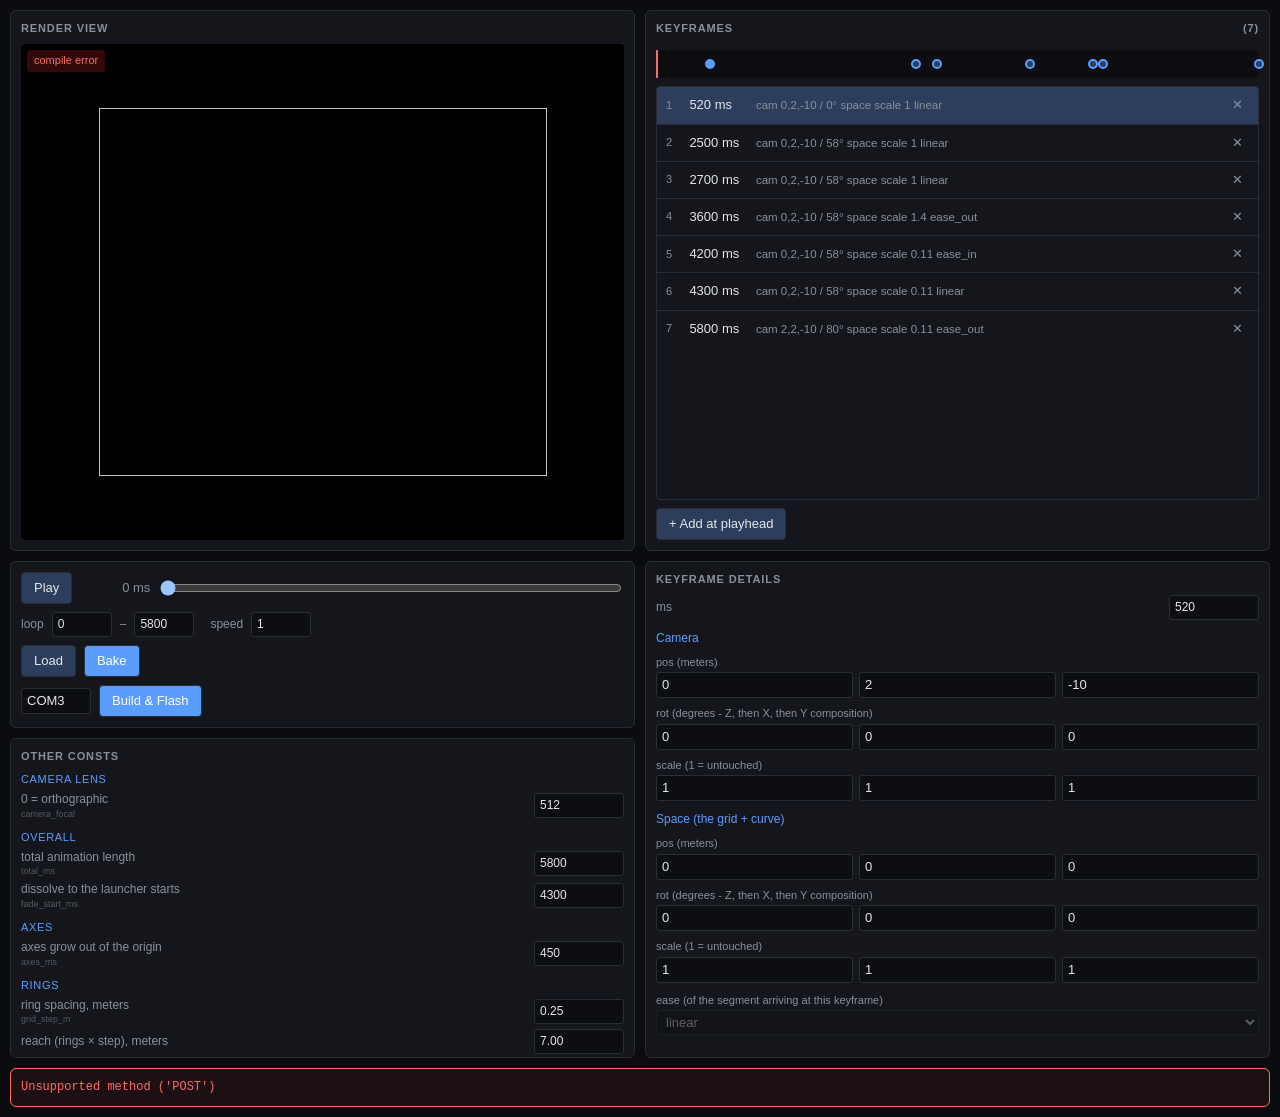
==== launcher/tools/boot_anim_editor.html @ 78c70fb0 "Fix the wave envelope: wave_in_ms is when it starts to lerp in, not a duration from frame 0 boot_ani" ====
<!DOCTYPE html>
<!--
  Boot animation editor - a live editor for the startup animation's timing
  and camera keyframes, rendered with the REAL firmware code.

  RUN IT

      python tools/boot_anim_editor_server.py

  then open http://127.0.0.1:8934/ - this page is served BY that script, it
  is not meant to be opened directly as a file:// page any more (phase 1 of
  this tool was; see boot_anim_editor_server.py's own top comment for why a
  server is what makes actual C-code rendering possible without a WASM
  toolchain).

  WHAT THE RENDER VIEW SHOWS

  Not a JS reimplementation of boot_anim.h/boot_anim.c's math. Every image
  in the render view is produced by compiling and running the REAL firmware
  drawing code (main/gfx/gfx.c + main/boot/boot_anim.c, unmodified - see
  their own ESP_PLATFORM comments) against whatever timing/keyframes are
  currently in this page, on the machine running the server. See
  boot_anim_editor_server.py for exactly how.

  Each keyframe carries TWO real 3D transforms - a camera, and the "space"
  the grid+curve live in - position/rotation/scale on every axis, in plain
  units (meters, degrees, a 1.0-is-untouched multiplier - see
  boot_anim_timeline.json's own comment on why and on the Z-then-X-then-Y
  rotation order small3dlib composes in). The origin readout under the
  render view is DERIVED, not authored: a real 3D transform has nowhere to
  type a screen position into directly any more.

  WHAT "BAKE" DOES

  Downloads a JSON file in boot_anim_timeline.json's shape. This page never
  writes into the repo itself. Replace launcher/main/boot/
  boot_anim_timeline.json with the download, then regenerate the firmware
  header:

      python tools/gen_boot_anim_timeline.py main/boot/boot_anim_timeline.json > main/boot/boot_anim_timeline.h

  "Load" reopens a previously-baked JSON (or any file in this shape) to
  keep editing it. Bake/Load never touch the SCRATCH copy the server
  renders from while you edit - that scratch copy is disposable by design.

  WHAT "BUILD & FLASH" DOES

  The one button here that is not a preview: it writes the current values
  straight to the REAL main/boot/boot_anim_timeline.json and regenerates
  the REAL boot_anim_timeline.h (what Bake + a manual copy + regenerate
  would produce, done here instead), then runs tools/build_flash_dev.sh -
  builds the development firmware image and flashes it to the serial port
  typed in next to the button (default COM3). See
  boot_anim_editor_server.py's own top comment for the /build_flash
  endpoint this calls, and build_flash_dev.sh's own header for what the
  development image is (development-only logging/instrumentation, no test
  suites - see build_flash.sh's own comment on --dev vs --diag).
-->
<html lang="en">
<head>
<meta charset="utf-8">
<title>Boot Animation Editor</title>
<style>
  :root {
    color-scheme: dark;
    --bg: #0b0c10;
    --panel: #14161c;
    --panel-border: #2a2d37;
    --text: #e4e6eb;
    --text-dim: #8b8f9c;
    --accent: #5b9dff;
    --accent-dim: #2c3e5c;
    --danger: #ff6b6b;
    --row-hover: #1c1f28;
  }
  * { box-sizing: border-box; }
  html, body {
    margin: 0; padding: 0;
    background: var(--bg);
    color: var(--text);
    font: 13px/1.4 -apple-system, "Segoe UI", sans-serif;
  }
  #app {
    display: grid;
    grid-template-columns: 1fr 1fr;
    grid-template-areas:
      "render  kf"
      "play    kfdetail"
      "consts  kfdetail"
      "err     err";
    gap: 10px;
    padding: 10px;
    max-width: 1400px;
    margin: 0 auto;
  }
  #renderPanel   { grid-area: render; }
  #kfPanel       { grid-area: kf; }
  #playbar       { grid-area: play; align-self: start; }
  #kfDetailPanel { grid-area: kfdetail; }
  #constsPanel   { grid-area: consts; }
  #renderError   { grid-area: err; }
  .panel {
    background: var(--panel);
    border: 1px solid var(--panel-border);
    border-radius: 6px;
    padding: 10px;
    min-width: 0;
  }
  .panel h2 {
    margin: 0 0 8px;
    font-size: 11px;
    letter-spacing: .08em;
    text-transform: uppercase;
    color: var(--text-dim);
    display: flex;
    justify-content: space-between;
    align-items: center;
  }
  #renderPanel { position: relative; }
  #renderFrame {
    position: relative;
    width: 100%;
    aspect-ratio: 448 / 368;
    background: #000;
    border-radius: 4px;
    overflow: hidden;
  }
  /* The rendered BMP is the panel's own native 368x448 PORTRAIT
   * framebuffer - same as the real device. Rotated here purely for
   * display, the way holding the device sideways does physically; nothing
   * about the render itself is rotated.
   *
   * -90deg (counterclockwise), not 90: phase 1's canvas render used
   * `ctx.rotate(-Math.PI / 2)` for the same panel->viewer mapping (derived
   * from boot_anim.c's title_glyph_origin(): panel_x = W - view_y,
   * panel_y = view_x), confirmed correct there by eye. +90 here was a
   * 180-degree mismatch - looks like both axes flipped, which is exactly
   * what a rotation off by 180 does to a rectangle. */
  /* Box sized to the SOURCE bitmap's own portrait dimensions (368x448 -
   * the real panel's raw framebuffer), not the landscape footprint it
   * ends up with after rotating - sizing the box to the rotated
   * footprint instead would stretch the image to fit it before the
   * rotation ever applied. */
  #renderImg {
    position: absolute;
    width: 368px; height: 448px;
    top: 50%; left: 50%;
    transform: translate(-50%, -50%) rotate(-90deg);
    transform-origin: center;
    image-rendering: pixelated;
  }
  #renderStatus {
    position: absolute;
    top: 6px; left: 6px;
    font-size: 11px;
    padding: 3px 7px;
    border-radius: 3px;
    background: rgba(0,0,0,.6);
    color: var(--text-dim);
  }
  #renderStatus.busy { color: var(--accent); }
  #renderStatus.error { color: var(--danger); background: rgba(60,10,10,.85); }
  #originReadout {
    position: absolute;
    bottom: 6px; left: 6px;
    font-size: 11px;
    padding: 3px 7px;
    border-radius: 3px;
    background: rgba(0,0,0,.6);
    color: var(--text-dim);
    font-variant-numeric: tabular-nums;
  }
  #renderError {
    display: none;
    white-space: pre-wrap;
    font: 12px/1.4 ui-monospace, monospace;
    color: var(--danger);
    background: #1c1013;
    border: 1px solid var(--danger);
    border-radius: 6px;
    padding: 10px;
    max-height: 200px;
    overflow-y: auto;
  }
  #playbar {
    display: flex;
    flex-direction: column;
    gap: 8px;
  }
  .playbar-row {
    display: flex;
    align-items: center;
    gap: 8px;
  }
  .playbar-row input[type=range] { flex: 1; }
  #flashPort { width: 70px; flex: none; }
  #rangeFrom, #rangeTo, #playSpeed { width: 60px; flex: none; }
  #flashStatus { font-size: 12px; color: var(--text-dim); }
  button {
    background: var(--accent-dim);
    color: var(--text);
    border: 1px solid var(--panel-border);
    border-radius: 4px;
    padding: 6px 12px;
    font: inherit;
    cursor: pointer;
  }
  button:hover { border-color: var(--accent); }
  button.primary { background: var(--accent); color: #fff; }
  button.danger { background: #3a2020; border-color: var(--danger); }
  button:disabled { opacity: .4; cursor: default; }
  input[type=number], input[type=text], select {
    background: #0d0e12;
    color: var(--text);
    border: 1px solid var(--panel-border);
    border-radius: 3px;
    padding: 3px 5px;
    font: inherit;
    width: 100%;
  }
  input:disabled, select:disabled { opacity: .35; }
  label.field {
    display: grid;
    grid-template-columns: 1fr 90px;
    gap: 6px;
    align-items: center;
    margin: 3px 0;
    font-size: 12px;
    color: var(--text-dim);
  }
  #constsPanel { max-height: 320px; overflow-y: auto; }
  #constsPanel .group-title {
    color: var(--accent);
    font-size: 11px;
    margin: 10px 0 2px;
    text-transform: uppercase;
    letter-spacing: .06em;
  }
  #constsPanel .group-title:first-child { margin-top: 0; }
  .field-key { display: block; font-size: 9px; opacity: .55; }

  /* The panel is a flex column so the list (flex: 1 below) claims whatever
   * height the grid's row-stretch gives this panel - which, next to the
   * render view's fixed 448:368 aspect ratio, is real, usable room - down
   * to just what the track and the Add button actually need, rather than
   * a small fixed-height scrollbox leaving the rest of the panel empty. */
  #kfPanel {
    display: flex;
    flex-direction: column;
  }

  /* The slim strip: a visual/drag reference for WHERE keyframes sit on the
   * timeline, not the primary way to select or inspect one - see the list
   * just below it for that. flex-shrink: 0 - fixed height regardless of
   * how much room the list ends up with. */
  #kfTrack {
    position: relative;
    flex-shrink: 0;
    height: 28px;
    background: #0d0e12;
    border-radius: 4px;
    margin: 6px 0 8px;
    cursor: pointer;
  }
  #kfTrack .kf-dot {
    position: absolute;
    top: 50%;
    width: 10px; height: 10px;
    margin-left: -5px; margin-top: -5px;
    border-radius: 50%;
    background: var(--accent-dim);
    border: 2px solid var(--accent);
    cursor: grab;
  }
  #kfTrack .kf-dot.selected { background: var(--accent); }
  #kfTrack .playhead {
    position: absolute;
    top: 0; bottom: 0;
    width: 2px;
    background: var(--danger);
    pointer-events: none;
  }

  /* The list: the actual, clickable interface for keyframes. flex: 1 -
   * fills whatever the panel has left after the track above and the Add
   * button below; min-height: 0 is what lets a flex child actually shrink
   * enough for its own overflow-y to take over instead of pushing the
   * panel taller than the row it is in. */
  #kfList {
    flex: 1;
    min-height: 0;
    overflow-y: auto;
    border: 1px solid var(--panel-border);
    border-radius: 4px;
  }
  .kf-row {
    display: flex;
    align-items: center;
    gap: 8px;
    padding: 7px 9px;
    border-bottom: 1px solid var(--panel-border);
    cursor: pointer;
  }
  .kf-row:last-child { border-bottom: none; }
  .kf-row:hover { background: var(--row-hover); }
  .kf-row.selected { background: var(--accent-dim); }
  .kf-row .kf-index {
    color: var(--text-dim);
    font-size: 11px;
    width: 1.4em;
  }
  .kf-row .kf-ms { font-variant-numeric: tabular-nums; width: 4.5em; }
  .kf-row .kf-summary {
    flex: 1;
    color: var(--text-dim);
    font-size: 11.5px;
    overflow: hidden;
    text-overflow: ellipsis;
    white-space: nowrap;
  }
  .kf-row .kf-del {
    background: none;
    border: none;
    color: var(--text-dim);
    padding: 2px 6px;
  }
  .kf-row .kf-del:hover { color: var(--danger); border-color: transparent; }

  #kfButtons { display: flex; flex-shrink: 0; gap: 6px; margin-top: 8px; }
  .row3 { display: grid; grid-template-columns: 1fr 1fr 1fr; gap: 6px; }
  .subhead { font-size: 11px; color: var(--text-dim); margin: 8px 0 2px; }
</style>
</head>
<body>
<div id="app">

  <div class="panel" id="renderPanel">
    <h2>Render view</h2>
    <div id="renderFrame">
      <img id="renderImg" alt="">
      <div id="renderStatus"></div>
      <div id="originReadout" title="Where the space's own local origin (t=0, zeta=0) lands on screen - derived, not authored"></div>
    </div>
  </div>

  <div class="panel" id="kfPanel">
    <h2>Keyframes <span id="kfCount"></span></h2>
    <div id="kfTrack"></div>
    <div id="kfList"></div>
    <div id="kfButtons">
      <button id="btnAddKf">+ Add at playhead</button>
    </div>
  </div>

  <div class="panel" id="playbar">
    <div class="playbar-row">
      <button id="btnPlay">Play</button>
      <span id="msReadout" style="width:70px;text-align:right;color:var(--text-dim)">0 ms</span>
      <input type="range" id="scrub" min="0" max="5800" value="0" step="1">
    </div>
    <div class="playbar-row" style="font-size:12px;color:var(--text-dim);">
      <span>loop</span>
      <input type="number" id="rangeFrom" value="0" min="0" title="Play loops from this ms">
      <span>&ndash;</span>
      <input type="number" id="rangeTo" value="5800" min="0" title="Play loops back to “from” once it reaches this ms">
      <span style="margin-left:8px;">speed</span>
      <input type="number" id="playSpeed" value="1" min="0.01" step="0.05"
             title="Playback speed multiplier - below 1 slows Play down, scrubbing is unaffected">
    </div>
    <div class="playbar-row">
      <button id="btnLoad">Load</button>
      <input type="file" id="fileInput" accept=".json" style="display:none">
      <button id="btnBake" class="primary">Bake</button>
    </div>
    <div class="playbar-row">
      <input type="text" id="flashPort" value="COM3" title="Serial port the device is on">
      <button id="btnBuildFlash" class="primary">Build &amp; Flash</button>
      <span id="flashStatus"></span>
    </div>
  </div>

  <div class="panel" id="kfDetailPanel">
    <h2>Keyframe details</h2>
    <div id="kfDetail"></div>
  </div>

  <div class="panel" id="constsPanel">
    <h2>Other consts</h2>
    <div id="constsList"></div>
  </div>

  <div id="renderError"></div>

</div>

<script>
'use strict';

/* ===========================================================================
 * State
 * ======================================================================= */

/* pos in meters, rot in degrees (small3dlib's own Z-then-X-then-Y
 * composition order - see boot_anim_timeline.json's own comment), scale a
 * plain multiplier (1 = untouched) - the exact shape
 * gen_boot_anim_timeline.py's own top comment documents, kept in sync with
 * main/boot/boot_anim_timeline.json by hand since this page has no way to
 * read that file directly (see this file's own top comment on Bake/Load). */
const DEFAULT_STATE = {
  timing: {
    total_ms: 5800, axes_ms: 450, grid_start_ms: 150, grid_ring_ms: 12,
    grid_rings: 28, grid_spokes: 8, grid_spoke_dash: 0,
    grid_spoke_start_ms: 0, grid_spoke_draw_ms: 0,
    grid_fade_ms: 300,
    wave_in_ms: 1000, wave_out_ms: 4300,
    pen_start_ms: 520, pen_ms: 1980, pen_finish_ms: 4300,
    title_start_ms: 2700,
    title_stagger_ms: 140, title_flight_ms: 900, title_entry_px: 320,
    title_turns_phase: 229376, title_amplitude_px: 22,
    title_wave_amplitude_px: 11, title_wave_period_ms: 1600,
    title_wave_stagger_ms: 90, fade_start_ms: 4300, grid_hue_ms: 2600,
    grid_hue_spread: 70, grid_whiten_max: 120, grid_ceiling_max: 170,
    grid_max: 70,
  },
  camera_focal: 512,
  grid_step_m: 0.25,
  wave_height_m: 0,
  wave_wavelength_m: 0.75,
  wave_period_ms: 3000,
  keyframes: [
    { ms: 520,
      camera: { pos: [0, 2, -10], rot: [0, 0, 0], scale: [1, 1, 1] },
      space:  { pos: [0, 0, 0],  rot: [0, 0, 0], scale: [1, 1, 1] },
      ease: 'linear' },
    { ms: 2500,
      camera: { pos: [0, 2, -10], rot: [58, 0, 0], scale: [1, 1, 1] },
      space:  { pos: [0, 0, 0],  rot: [0, 0, 0], scale: [1, 1, 1] },
      ease: 'linear' },
    { ms: 2700,
      camera: { pos: [0, 2, -10], rot: [58, 0, 0], scale: [1, 1, 1] },
      space:  { pos: [0, 0, 0],  rot: [0, 0, 0], scale: [1, 1, 1] },
      ease: 'linear' },
    { ms: 3600,
      camera: { pos: [0, 2, -10], rot: [58, 0, 0], scale: [1, 1, 1] },
      space:  { pos: [0, 0, 0],  rot: [0, 0, 0], scale: [1.4, 1.4, 1.4] },
      ease: 'ease_out' },
    { ms: 4200,
      camera: { pos: [0, 2, -10], rot: [58, 0, 0], scale: [1, 1, 1] },
      space:  { pos: [0, 0, 0],  rot: [0, 0, 0], scale: [0.11, 0.11, 0.11] },
      ease: 'ease_in' },
    { ms: 4300,
      camera: { pos: [0, 2, -10], rot: [58, 0, 0], scale: [1, 1, 1] },
      space:  { pos: [0, 0, 0],  rot: [0, 0, 0], scale: [0.11, 0.11, 0.11] },
      ease: 'linear' },
    { ms: 5800,
      camera: { pos: [2, 2, -10], rot: [80, 0, 0], scale: [1, 1, 1] },
      space:  { pos: [-1, 0, 0], rot: [0, 0, 0], scale: [0.11, 0.11, 0.11] },
      ease: 'ease_out' },
  ],
};

/* Grouped by WHAT each field actually belongs to, not by whether it
 * happens to live in `timing` vs top-level - grid_step_m/wave_height_m are
 * top-level (see gen_boot_anim_timeline.py's own comment on why: no
 * keyframe to attach them to), but split them into their own groups
 * instead of putting every non-`timing` field first, and a reader has to
 * track two unrelated groupings at once to find, say, "everything about
 * the wave" - it is one group here, `timing` membership be damned.
 * renderConsts() below reads this top-to-bottom, weaving in the fields
 * that are not plain `timing` numbers (grid_step_m/reach, wave_height_m/
 * wavelength/period) at the point in EACH list they actually belong,
 * rather than exiling them to their own section ahead of everything else
 * the way the old "Camera lens" / "Grid" / "Wave" mini-blocks used to.
 *
 * "Rings" and "Spokes" are two groups, not one "Grid" - both draw onto the
 * same floor, but nothing about how many spokes there are or when they
 * draw outward has any bearing on a ring's own fade-in/colour, and lumping
 * the two together read as one long, undifferentiated list of grid_*
 * fields with nothing telling them apart at a glance. */
const FIELD_GROUPS = [
  { title: 'Overall', keys: ['total_ms', 'fade_start_ms'] },
  { title: 'Axes', keys: ['axes_ms'] },
  { title: 'Rings', keys: ['grid_rings', 'grid_start_ms', 'grid_ring_ms',
      'grid_fade_ms', 'grid_hue_ms', 'grid_hue_spread', 'grid_whiten_max',
      'grid_ceiling_max', 'grid_max'] },
  { title: 'Spokes', keys: ['grid_spokes', 'grid_spoke_dash',
      'grid_spoke_start_ms', 'grid_spoke_draw_ms'] },
  { title: 'Wave', keys: ['wave_in_ms', 'wave_out_ms'] },
  { title: 'Curve', keys: ['pen_start_ms', 'pen_ms', 'pen_finish_ms'] },
  { title: 'Title', keys: ['title_start_ms', 'title_stagger_ms', 'title_flight_ms',
      'title_entry_px', 'title_turns_phase', 'title_amplitude_px',
      'title_wave_amplitude_px', 'title_wave_period_ms', 'title_wave_stagger_ms'] },
];

/* A short, human description for every plain `timing[key]` field -
 * addTimingField() below shows this as the field's own label, with the
 * raw JSON key underneath in a dimmer, smaller line (not just a hover
 * tooltip - a key like grid_spoke_draw_ms is exactly what a hand-editor of
 * the JSON file needs to see, not something to hide behind a mouseover).
 * A key missing here falls back to showing its own raw name as the label,
 * so a newly-added field never renders as blank. */
const FIELD_LABELS = {
  total_ms: 'total animation length',
  fade_start_ms: 'dissolve to the launcher starts',
  axes_ms: 'axes grow out of the origin',
  grid_rings: 'how many rings',
  grid_start_ms: 'rings start fading in',
  grid_ring_ms: 'delay before the next ring starts, after the one before it',
  grid_fade_ms: 'how long one ring takes to fade in',
  grid_hue_ms: 'time for the hue to complete one full colour cycle',
  grid_hue_spread: 'hue shift per ring, outward',
  grid_whiten_max: 'peak brightness of the slow colour-whitening drift',
  grid_ceiling_max: 'peak opacity once fully brightened',
  grid_max: 'starting opacity ceiling',
  grid_spokes: 'how many spokes (0 hides them)',
  grid_spoke_dash: 'dashed instead of solid (0 solid, 1 dashed)',
  grid_spoke_start_ms: 'spokes start drawing outward from the origin',
  grid_spoke_draw_ms: 'time to reach full length (0 = instant)',
  wave_in_ms: 'muted before this, then lerps up to full strength',
  wave_out_ms: 'full strength until this, then lerps back to muted',
  pen_start_ms: 'curve starts drawing',
  pen_ms: 'how long the curve’s first phase takes',
  pen_finish_ms: 'when the curve reaches its true end',
  title_start_ms: 'title starts arriving',
  title_stagger_ms: 'delay before the next letter starts, after the one before it',
  title_flight_ms: 'how long one letter’s flight takes',
  title_entry_px: 'how far off-panel a letter starts',
  title_turns_phase: 'wobble oscillations packed into the flight',
  title_amplitude_px: 'peak wobble swing at the start',
  title_wave_amplitude_px: 'idle wave amplitude once a letter has landed',
  title_wave_period_ms: 'idle wave cycle time',
  title_wave_stagger_ms: 'idle wave phase offset, per letter',
};

let state = JSON.parse(JSON.stringify(DEFAULT_STATE));
let playhead = 0;
let playing = false;
let selectedKf = 0;
let lastFrameTime = 0;

function clamp(v, lo, hi) { return v < lo ? lo : v > hi ? hi : v; }

function sortKeyframes() {
  const selected = state.keyframes[selectedKf];
  state.keyframes.sort((a, b) => a.ms - b.ms);
  selectedKf = state.keyframes.indexOf(selected);
}

/* ===========================================================================
 * Rendering - fetches an actual frame from boot_anim_editor_server.py.
 * Debounced: edits to timing/keyframes (which force a server-side
 * recompile) wait a moment for more edits to land first; scrubbing/
 * playback calls this directly every frame instead, since ms alone never
 * triggers a recompile server-side.
 * ======================================================================= */

const statusEl = document.getElementById('renderStatus');
const originEl = document.getElementById('originReadout');
const errorEl = document.getElementById('renderError');
const imgEl = document.getElementById('renderImg');
const scrub = document.getElementById('scrub');
const msReadout = document.getElementById('msReadout');

let renderDebounceTimer = null;
let renderSeq = 0;
let lastObjectUrl = null;
let renderPending = false;
let renderDirty = false;

/* Below this, a render is indistinguishable from instant - a cache-hit
 * frame during ordinary scrubbing/playback normally comes back in tens of
 * ms (see requestRender()'s own comment on why there is now at most one
 * of these in flight at a time). Showing "rendering..." for every one of
 * those anyway would flicker the label on and off every frame despite
 * nothing actually being slow; only a render that is ACTUALLY taking a
 * while - a real recompile, a cold Defender scan - earns the label. */
const STATUS_DELAY_MS = 150;

async function renderNow() {
  const seq = ++renderSeq;
  const busyTimer = setTimeout(() => {
    statusEl.textContent = 'rendering...';
    statusEl.className = 'busy';
  }, STATUS_DELAY_MS);

  let res;
  try {
    res = await fetch('/render', {
      method: 'POST',
      headers: { 'Content-Type': 'application/json' },
      body: JSON.stringify({
        timing: state.timing, camera_focal: state.camera_focal,
        grid_step_m: state.grid_step_m,
        wave_height_m: state.wave_height_m,
        wave_wavelength_m: state.wave_wavelength_m,
        wave_period_ms: state.wave_period_ms,
        keyframes: state.keyframes, ms: playhead,
      }),
    });
  } catch (err) {
    clearTimeout(busyTimer);
    if (seq !== renderSeq) return;
    statusEl.textContent = 'server unreachable';
    statusEl.className = 'error';
    showError('Could not reach boot_anim_editor_server.py - is it still running?\n' + err);
    return;
  }
  clearTimeout(busyTimer);
  if (seq !== renderSeq) return;

  if (!res.ok) {
    const body = await res.json().catch(() => ({ error: res.statusText }));
    statusEl.textContent = res.status >= 500 ? 'compile error' : 'invalid timeline';
    statusEl.className = 'error';
    showError(body.error || ('HTTP ' + res.status));
    return;
  }

  hideError();
  const blob = await res.blob();
  const url = URL.createObjectURL(blob);
  const prev = lastObjectUrl;
  imgEl.src = url;
  lastObjectUrl = url;
  if (prev) URL.revokeObjectURL(prev);
  statusEl.textContent = '';
  statusEl.className = '';

  /* The space's local origin, projected server-side through this exact
   * frame's transform and handed back as a header - see
   * boot_anim_render_host.c's own comment on why this is read-only now
   * rather than an authored field. */
  const origin = res.headers.get('X-Origin');
  originEl.textContent = origin ? `origin: ${origin}px` : '';
}

function showError(msg) {
  errorEl.textContent = msg;
  errorEl.style.display = 'block';
}
function hideError() {
  errorEl.style.display = 'none';
}

/* The server handles one render at a time (its own top comment: "every
 * render already serializes through one compiler/one binary anyway"), but
 * nothing used to stop the CLIENT from firing a new one anyway - Play's
 * tick() below asks for a new frame every ~33ms of wall-clock time
 * regardless of whether the last request has come back yet. Once a single
 * render takes longer than that (a subprocess spawn even without Defender
 * scanning it, or with - see the server's own startup message), requests
 * pile up faster than the server can answer them, and renderSeq's own
 * staleness check (in renderNow()) means almost every one of them arrives
 * only to be thrown away because a NEWER request had already started - so
 * the render view sits on its last successful frame for a while, then
 * jumps straight to whichever much-later ms happened to still be current
 * when a response finally landed while nothing newer had started yet.
 * That is the "stays black, then jumps to a single frame" a slow render
 * pipeline actually looks like from here.
 *
 * requestRender() is the fix: never more than one request in flight.
 * Anything that wants a render while one is already pending sets
 * `renderDirty` instead of firing a second one, and the in-flight
 * request's own completion (success OR failure - see the `finally`)
 * kicks off exactly one more, for whatever the latest wanted state is by
 * then. Frame-perfect scrubbing/playback are not the goal here - keeping
 * the pipe from ever backing up is: every response that does arrive stays
 * current, so every one of them actually reaches the screen. */
function requestRender() {
  if (renderPending) {
    renderDirty = true;
    return;
  }
  renderPending = true;
  renderNow().finally(() => {
    renderPending = false;
    if (renderDirty) {
      renderDirty = false;
      requestRender();
    }
  });
}

/* For scrub/play: immediate, no debounce - the server itself skips the
 * recompile when only `ms` changed. */
function renderFrame() {
  scrub.max = state.timing.total_ms;
  scrub.value = playhead;
  msReadout.textContent = `${Math.round(playhead)} ms`;
  renderKfTrack();
  requestRender();
}

/* For edits to timing/keyframes: debounced, since these force a server
 * recompile and typing/dragging fires many events in a row. */
function renderDebounced() {
  scrub.max = state.timing.total_ms;
  renderKfTrack();
  if (renderDebounceTimer) clearTimeout(renderDebounceTimer);
  renderDebounceTimer = setTimeout(requestRender, 250);
}

/* ===========================================================================
 * Other consts panel
 * ======================================================================= */

function addGroupTitle(list, title) {
  const h = document.createElement('div');
  h.className = 'group-title';
  h.textContent = title;
  list.appendChild(h);
}

/* Every plain `timing[key]` field, wherever it ends up grouped - see
 * FIELD_GROUPS' own comment on why that grouping no longer matches
 * "is this a timing field" one-to-one. The label is FIELD_LABELS' own
 * human description, with the raw JSON key underneath in a dimmer,
 * smaller line - both, not one instead of the other, so the field is
 * readable in the UI AND still identifiable against the JSON file. */
function addTimingField(list, key) {
  const label = document.createElement('label');
  label.className = 'field';
  const span = document.createElement('span');
  span.textContent = FIELD_LABELS[key] || key;
  const keyLine = document.createElement('span');
  keyLine.className = 'field-key';
  keyLine.textContent = key;
  span.appendChild(keyLine);
  const input = document.createElement('input');
  input.type = 'number';
  input.id = 'timingField_' + key;
  input.value = state.timing[key];
  input.addEventListener('input', () => {
    state.timing[key] = Number(input.value) || 0;
    if (key === 'grid_rings') updateGridExtent();
    renderDebounced();
  });
  label.appendChild(span);
  label.appendChild(input);
  list.appendChild(label);
}

/* A field bound to a top-level (not per-keyframe, not plain `timing`)
 * state key - camera_focal, grid_step_m, the wave's own three - all built
 * the same shape addTimingField() gives a `timing` field: a human label, the
 * raw JSON key underneath it in a dimmer line (omitted for `key` of '' -
 * "reach" below has no JSON field of its own to show), a number input.
 * `onInput` gets the parsed number and does whatever else that particular
 * field needs (updateGridExtent(), etc.) beyond just storing it. */
function addStateField(list, label, key, value, onInput, opts) {
  opts = opts || {};
  const l = document.createElement('label');
  l.className = 'field';
  const span = document.createElement('span');
  span.textContent = label;
  if (key) {
    const keyLine = document.createElement('span');
    keyLine.className = 'field-key';
    keyLine.textContent = key;
    span.appendChild(keyLine);
  }
  const input = document.createElement('input');
  input.type = 'number';
  input.step = 'any';
  if (opts.min !== undefined) input.min = String(opts.min);
  if (opts.id) input.id = opts.id;
  input.value = value;
  input.addEventListener('input', () => onInput(Number(input.value) || 0));
  l.appendChild(span);
  l.appendChild(input);
  list.appendChild(l);
  return input;
}

function renderConsts() {
  const list = document.getElementById('constsList');
  list.innerHTML = '';

  /* Not per-keyframe, unlike everything else the camera/space transforms
   * carry - see boot_anim_timeline.json's own comment: a lens property, not
   * a position or angle. small3dlib's own S3L_F (512) is its "normal" FOV;
   * 0 is orthographic (see boot_anim.h's "The projection" section) - not a
   * second code path, just this one field. The one group with nothing else
   * to gather next to it, so no FIELD_GROUPS entry for it. */
  addGroupTitle(list, 'Camera lens');
  addStateField(list, '0 = orthographic', 'camera_focal', state.camera_focal,
    v => { state.camera_focal = v; renderDebounced(); });

  for (const group of FIELD_GROUPS) {
    addGroupTitle(list, group.title);

    if (group.title === 'Rings') {
      /* Not per-keyframe - the spacing between floor rings, in meters
       * like a transform's own pos (see gen_boot_anim_timeline.py's top
       * comment). Ahead of grid_rings itself (below, same group) rather
       * than off in a "Camera lens"-style group of its own - everything
       * about the rings belongs together. */
      addStateField(list, 'ring spacing, meters', 'grid_step_m',
        state.grid_step_m,
        v => { state.grid_step_m = v; updateGridExtent(); renderDebounced(); });

      /* Reach isn't its own authored field - it's grid_step_m * grid_rings
       * (see draw_floor()'s own `far` in boot_anim.c) - editing it solves
       * for grid_rings (right below, same group) at the CURRENT spacing,
       * rather than being a third independent number: density (spacing)
       * and reach (how far out the floor goes) are kept as separate knobs
       * on purpose - growing the reach by adding rings also adds
       * line-draws, while growing it by widening the spacing does not -
       * so editing reach moves the one of the two that actually changes
       * what you asked for. */
      addStateField(list, 'reach (rings × step), meters', '', 0, v => {
        const step = state.grid_step_m;
        if (step > 0) {
          state.timing.grid_rings = Math.max(1, Math.round(v / step));
          const ringsInput = document.getElementById('timingField_grid_rings');
          if (ringsInput) ringsInput.value = state.timing.grid_rings;
        }
        renderDebounced();
      }, { min: 0, id: 'gridExtentInput' });
    }

    if (group.title === 'Wave') {
      /* Also not per-keyframe - there is only ever the one wave (see
       * boot_anim.h's "The wave" section: a genuine radial sine, height(r,
       * t) = amplitude * sin(2*pi*r/wavelength - 2*pi*t/period), no
       * separate start/end window of its own - it runs for as long as the
       * rings it rides on are themselves visible). height in meters like
       * grid_step_m above (0 turns the ripple off outright, not just
       * down); wavelength the crest-to-crest distance, also meters;
       * period how long one full cycle takes to pass a fixed point, the
       * same unit title_wave_period_ms already is for the title's own
       * wobble (see the Title group, below). */
      addStateField(list, 'peak height, meters (0 = off)', 'wave_height_m',
        state.wave_height_m,
        v => { state.wave_height_m = v; renderDebounced(); });
      addStateField(list, 'crest-to-crest distance, meters',
        'wave_wavelength_m', state.wave_wavelength_m,
        v => { state.wave_wavelength_m = v; renderDebounced(); });
      addStateField(list, 'time for one cycle to pass a fixed point, ms',
        'wave_period_ms', state.wave_period_ms,
        v => { state.wave_period_ms = v; renderDebounced(); });
    }

    for (const key of group.keys) {
      addTimingField(list, key);
    }
  }

  updateGridExtent();
}

function updateGridExtent() {
  const el = document.getElementById('gridExtentInput');
  if (!el || document.activeElement === el) return;   // don't fight the user's own typing
  const extent = (state.grid_step_m || 0) * (state.timing.grid_rings || 0);
  el.value = extent.toFixed(2);
}

/* ===========================================================================
 * Keyframes: the slim drag strip + the clickable list
 * ======================================================================= */

function kfSummary(kf) {
  return `cam ${kf.camera.pos.join(',')} / ${kf.camera.rot[0]}°  `
       + `space scale ${kf.space.scale[0]}  ${kf.ease}`;
}

/* Selecting a keyframe moves the playhead to it and re-renders, same as
 * dragging one already did - so the render view always shows the thing
 * you just clicked on, not wherever the playhead happened to be left. */
function selectKf(i) {
  selectedKf = i;
  playhead = state.keyframes[i].ms;
  playing = false;
  document.getElementById('btnPlay').textContent = 'Play';
  renderKfList();
  renderKfDetail();
  renderFrame();
}

function renderKfTrack() {
  const track = document.getElementById('kfTrack');
  track.innerHTML = '';
  document.getElementById('kfCount').textContent = `(${state.keyframes.length})`;
  const totalMs = state.timing.total_ms || 1;

  state.keyframes.forEach((kf, i) => {
    const dot = document.createElement('div');
    dot.className = 'kf-dot' + (i === selectedKf ? ' selected' : '');
    dot.style.left = `${(kf.ms / totalMs) * 100}%`;
    dot.title = `ms ${kf.ms}`;
    dot.addEventListener('mousedown', (e) => {
      e.stopPropagation();
      selectKf(i);
      const trackRect = track.getBoundingClientRect();
      const onMove = (ev) => {
        const frac = clamp((ev.clientX - trackRect.left) / trackRect.width, 0, 1);
        kf.ms = Math.round(frac * totalMs);
        sortKeyframes();
        renderKfTrack();
        renderKfList();
        renderKfDetail();
        playhead = kf.ms;
        renderFrame();
      };
      const onUp = () => {
        window.removeEventListener('mousemove', onMove);
        window.removeEventListener('mouseup', onUp);
      };
      window.addEventListener('mousemove', onMove);
      window.addEventListener('mouseup', onUp);
    });
    track.appendChild(dot);
  });

  const ph = document.createElement('div');
  ph.className = 'playhead';
  ph.style.left = `${(playhead / totalMs) * 100}%`;
  track.appendChild(ph);
}

document.getElementById('kfTrack').addEventListener('click', (e) => {
  const rect = e.currentTarget.getBoundingClientRect();
  const frac = clamp((e.clientX - rect.left) / rect.width, 0, 1);
  playhead = frac * state.timing.total_ms;
  playing = false;
  document.getElementById('btnPlay').textContent = 'Play';
  renderFrame();
});

function renderKfList() {
  const list = document.getElementById('kfList');
  list.innerHTML = '';
  state.keyframes.forEach((kf, i) => {
    const row = document.createElement('div');
    row.className = 'kf-row' + (i === selectedKf ? ' selected' : '');

    const idx = document.createElement('span');
    idx.className = 'kf-index';
    idx.textContent = i + 1;

    const ms = document.createElement('span');
    ms.className = 'kf-ms';
    ms.textContent = kf.ms + ' ms';

    const summary = document.createElement('span');
    summary.className = 'kf-summary';
    summary.textContent = kfSummary(kf);

    const del = document.createElement('button');
    del.className = 'kf-del';
    del.textContent = '✕';
    del.title = 'Delete this keyframe';
    del.disabled = state.keyframes.length <= 2;
    del.addEventListener('click', (e) => {
      e.stopPropagation();
      if (state.keyframes.length <= 2) return;
      state.keyframes.splice(i, 1);
      selectedKf = clamp(selectedKf, 0, state.keyframes.length - 1);
      renderKfTrack();
      renderKfList();
      renderKfDetail();
      renderDebounced();
    });

    row.addEventListener('click', () => selectKf(i));
    row.appendChild(idx);
    row.appendChild(ms);
    row.appendChild(summary);
    row.appendChild(del);
    list.appendChild(row);
  });
}

/* One "pos / rot / scale, x/y/z" block - used twice below (camera, space),
 * identical in shape since both are full small3dlib transforms - see
 * boot_anim_timeline.json's own comment on why both got the same TRS
 * rather than the camera being special-cased down to just pos/rot. */
function addTransformBlock(el, title, xf, onChange) {
  const head = document.createElement('div');
  head.className = 'subhead';
  head.style.color = 'var(--accent)';
  head.style.fontSize = '12px';
  head.style.marginTop = '10px';
  head.textContent = title;
  el.appendChild(head);

  const addRow3 = (label, arr, step) => {
    const sub = document.createElement('div');
    sub.className = 'subhead';
    sub.textContent = label;
    el.appendChild(sub);
    const row = document.createElement('div');
    row.className = 'row3';
    ['x', 'y', 'z'].forEach((axis, i) => {
      const input = document.createElement('input');
      input.type = 'number';
      input.step = step;
      input.value = arr[i];
      input.addEventListener('input', () => {
        arr[i] = Number(input.value) || 0;
        onChange();
      });
      row.appendChild(input);
    });
    el.appendChild(row);
  };

  addRow3('pos (meters)', xf.pos, 'any');
  addRow3('rot (degrees - Z, then X, then Y composition)', xf.rot, 'any');
  addRow3('scale (1 = untouched)', xf.scale, '0.01');
}

function renderKfDetail() {
  const kf = state.keyframes[selectedKf];
  const el = document.getElementById('kfDetail');
  el.innerHTML = '';
  if (!kf) return;

  const onChange = () => { renderKfList(); renderDebounced(); };

  const msRow = document.createElement('label');
  msRow.className = 'field';
  const msSpan = document.createElement('span');
  msSpan.textContent = 'ms';
  const msInput = document.createElement('input');
  msInput.type = 'number';
  msInput.value = kf.ms;
  msInput.addEventListener('input', () => {
    kf.ms = Number(msInput.value) || 0;
    sortKeyframes();
    playhead = kf.ms;
    renderKfTrack();
    renderKfList();
    renderDebounced();
    renderFrame();
  });
  msRow.appendChild(msSpan);
  msRow.appendChild(msInput);
  el.appendChild(msRow);

  addTransformBlock(el, 'Camera', kf.camera, onChange);
  addTransformBlock(el, 'Space (the grid + curve)', kf.space, onChange);

  const sub4 = document.createElement('div');
  sub4.className = 'subhead';
  sub4.style.marginTop = '10px';
  sub4.textContent = 'ease (of the segment arriving at this keyframe)';
  el.appendChild(sub4);
  const easeSelect = document.createElement('select');
  const isFirst = selectedKf === 0;
  easeSelect.disabled = isFirst;
  for (const opt of ['linear', 'ease_out', 'ease_in']) {
    const o = document.createElement('option');
    o.value = opt;
    o.textContent = opt;
    if (kf.ease === opt) o.selected = true;
    easeSelect.appendChild(o);
  }
  easeSelect.addEventListener('change', () => {
    kf.ease = easeSelect.value;
    renderKfList();
    renderDebounced();
  });
  el.appendChild(easeSelect);
}

document.getElementById('btnAddKf').addEventListener('click', () => {
  /* Seeded from the current selection rather than interpolated from the
   * server (which would need a round trip) - close enough to land near
   * the playhead's neighbourhood, and every field is right there in the
   * details panel to correct immediately after. */
  const base = state.keyframes[selectedKf] || state.keyframes[0];
  const copyXf = (xf) => ({ pos: [...xf.pos], rot: [...xf.rot], scale: [...xf.scale] });
  state.keyframes.push({
    ms: Math.round(clamp(playhead, 0, state.timing.total_ms)),
    camera: copyXf(base.camera),
    space: copyXf(base.space),
    ease: 'linear',
  });
  sortKeyframes();
  selectedKf = state.keyframes.findIndex((k) => k.ms === Math.round(playhead));
  renderKfTrack();
  renderKfList();
  renderKfDetail();
  renderDebounced();
});

/* ===========================================================================
 * Play controls
 * ======================================================================= */

scrub.addEventListener('input', () => {
  playing = false;
  document.getElementById('btnPlay').textContent = 'Play';
  playhead = Number(scrub.value);
  renderFrame();
});

const btnPlay = document.getElementById('btnPlay');
const rangeFromInput = document.getElementById('rangeFrom');
const rangeToInput = document.getElementById('rangeTo');
const playSpeedInput = document.getElementById('playSpeed');

/* Editor-only conveniences, not part of the animation itself - never sent
 * to the server, never in `state`, never in Bake's payload. Loops back to
 * `from` rather than 0 once Play reaches `to`, so you can park on one
 * transition (say, the finale's turn) and watch just that segment repeat
 * instead of the whole 5+ second animation every time. Falls back to the
 * full timeline on anything nonsensical (to <= from, blank fields) rather
 * than refusing to play. */
function getLoopRange() {
  const total = state.timing.total_ms;
  let from = clamp(Number(rangeFromInput.value) || 0, 0, total);
  let to = Number(rangeToInput.value);
  if (!(to > from)) to = total;
  to = clamp(to, from + 1, total);
  return { from, to };
}

btnPlay.addEventListener('click', () => {
  playing = !playing;
  btnPlay.textContent = playing ? 'Pause' : 'Play';
  if (playing) {
    const { from, to } = getLoopRange();
    if (playhead < from || playhead >= to) playhead = from;
    lastFrameTime = performance.now();
    requestAnimationFrame(tick);
  }
});

/* Each frame is a network round trip to a freshly spawned native process,
 * not a canvas repaint - see boot_anim_editor_server.py's own top comment.
 * 30fps assumes a Defender exclusion on the scratch dir it prints on
 * startup - without one, a fresh .exe gets scanned on every launch and
 * this will visibly lag behind 30fps rather than match it, since the
 * server is still capped at one render in flight at a time either way. */
const PLAYBACK_FPS = 30;

function tick(now) {
  if (!playing) return;
  const dt = now - lastFrameTime;
  if (dt >= 1000 / PLAYBACK_FPS) {
    lastFrameTime = now;
    /* Below 1, this is the whole "time step (slow down)" mechanism: the
     * animation's OWN clock (playhead) advances slower than the wall
     * clock driving requestAnimationFrame, rather than skipping frames or
     * throttling the request rate - so slow motion stays smooth, just
     * slow, at whatever the server can actually render. */
    const speed = Math.max(0.01, Number(playSpeedInput.value) || 1);
    playhead += dt * speed;
    const { from, to } = getLoopRange();
    if (playhead >= to) {
      playhead = from;
    }
    renderFrame();
  }
  requestAnimationFrame(tick);
}

/* ===========================================================================
 * Bake / Load
 * ======================================================================= */

document.getElementById('btnBake').addEventListener('click', () => {
  const payload = {
    timing: state.timing, camera_focal: state.camera_focal,
    grid_step_m: state.grid_step_m,
    wave_height_m: state.wave_height_m,
    wave_wavelength_m: state.wave_wavelength_m,
    wave_period_ms: state.wave_period_ms,
    keyframes: state.keyframes,
  };
  const blob = new Blob([JSON.stringify(payload, null, 4)], { type: 'application/json' });
  const url = URL.createObjectURL(blob);
  const a = document.createElement('a');
  a.href = url;
  a.download = 'boot_anim_timeline.json';
  document.body.appendChild(a);
  a.click();
  a.remove();
  URL.revokeObjectURL(url);
});

document.getElementById('btnLoad').addEventListener('click', () => {
  document.getElementById('fileInput').click();
});
document.getElementById('fileInput').addEventListener('change', (e) => {
  const file = e.target.files[0];
  if (!file) return;
  const reader = new FileReader();
  reader.onload = () => {
    try {
      const loaded = JSON.parse(reader.result);
      if (!loaded.timing || !loaded.keyframes || loaded.camera_focal === undefined ||
          loaded.grid_step_m === undefined) {
        throw new Error('missing timing/camera_focal/grid_step_m/keyframes');
      }
      /* pen_finish_ms is newer than fade_start_ms - a file baked before it
       * existed has no way to carry it. Same default the generator itself
       * falls back to (gen_boot_anim_timeline.py's own comment on why
       * fade_start_ms reproduces the old, coupled behaviour exactly) - done
       * here too so the field shows the value actually in effect rather
       * than sitting blank until the next edit touches it. */
      if (loaded.timing.pen_finish_ms === undefined) {
        loaded.timing.pen_finish_ms = loaded.timing.fade_start_ms;
      }
      /* The wave is newer still - same reasoning, same fallback the
       * generator itself uses: height 0 turns the ripple off outright, so
       * an old file keeps behaving exactly like it always did. */
      if (loaded.wave_height_m === undefined) {
        loaded.wave_height_m = 0;
      }
      /* wave_wavelength_m/wave_period_ms replace an EARLIER version's
       * wave_decay_m/wave_start_ms/wave_end_ms/wave_ease outright - a
       * genuine radial sine now, not a travelling front (see
       * gen_boot_anim_timeline.py's own comment on why a file with a
       * nonzero wave_height_m from before this existed will not look the
       * same either way). Same reasonable-starting-point defaults the
       * generator itself falls back to. */
      if (loaded.wave_wavelength_m === undefined) {
        loaded.wave_wavelength_m = 3 * (loaded.grid_step_m || 1);
      }
      if (loaded.wave_period_ms === undefined) {
        loaded.wave_period_ms = 3000;
      }
      /* wave_in_ms/wave_out_ms are newer again - starting to lerp in a
       * second in, and starting to lerp back out a second before the
       * end, are the same reasonable-starting-point defaults the
       * generator itself falls back to. */
      if (loaded.timing.wave_in_ms === undefined) {
        loaded.timing.wave_in_ms = 1000;
      }
      if (loaded.timing.wave_out_ms === undefined) {
        loaded.timing.wave_out_ms =
          Math.max(1000, (loaded.timing.total_ms || 5800) - 1000);
      }
      /* grid_spokes is newer than grid_rings itself - same default
       * gen_boot_anim_timeline.py falls back to (the old, unconditional
       * 8-spoke grid). */
      if (loaded.timing.grid_spokes === undefined) {
        loaded.timing.grid_spokes = 8;
      }
      /* grid_spoke_dash is newer still - an old file drew every spoke
       * solid, so 0 (solid) is what keeps it looking the same. */
      if (loaded.timing.grid_spoke_dash === undefined) {
        loaded.timing.grid_spoke_dash = 0;
      }
      /* grid_spoke_start_ms/grid_spoke_draw_ms are newer again - an old
       * file drew every spoke at full length instantly, with no outward
       * reveal. 0/0 reproduces that (see gen_boot_anim_timeline.py's own
       * comment on why). */
      if (loaded.timing.grid_spoke_start_ms === undefined) {
        loaded.timing.grid_spoke_start_ms = 0;
      }
      if (loaded.timing.grid_spoke_draw_ms === undefined) {
        loaded.timing.grid_spoke_draw_ms = 0;
      }
      state = loaded;
      selectedKf = 0;
      playhead = 0;
      renderConsts();
      renderKfTrack();
      renderKfList();
      renderKfDetail();
      renderFrame();
    } catch (err) {
      alert('Could not load that file as a boot_anim_timeline.json: ' + err.message);
    }
  };
  reader.readAsText(file);
  e.target.value = '';
});

/* ===========================================================================
 * Build & Flash - the only button here that touches the real, committed
 * timeline files and real hardware. Everything above (the render view,
 * scrubbing, Play) only ever talks to the server's SCRATCH copy - see
 * boot_anim_editor_server.py's own top comment on the render()/build_and_
 * flash() split.
 * ======================================================================= */

const flashPortInput = document.getElementById('flashPort');
const flashStatusEl = document.getElementById('flashStatus');
const btnBuildFlash = document.getElementById('btnBuildFlash');

btnBuildFlash.addEventListener('click', async () => {
  const port = flashPortInput.value.trim() || 'COM3';
  const proceed = confirm(
    'This overwrites the committed main/boot/boot_anim_timeline.json and ' +
    '.h with the values currently in this page, then builds and flashes ' +
    'the development image to ' + port + '.\n\nContinue?');
  if (!proceed) return;

  btnBuildFlash.disabled = true;
  flashStatusEl.textContent = 'building & flashing... (can take a minute)';
  flashStatusEl.style.color = 'var(--text-dim)';
  hideError();

  try {
    const res = await fetch('/build_flash', {
      method: 'POST',
      headers: { 'Content-Type': 'application/json' },
      body: JSON.stringify({
        timing: state.timing, camera_focal: state.camera_focal,
        grid_step_m: state.grid_step_m,
        wave_height_m: state.wave_height_m,
        wave_wavelength_m: state.wave_wavelength_m,
        wave_period_ms: state.wave_period_ms,
        keyframes: state.keyframes,
        port,
      }),
    });
    const body = await res.json().catch(() => ({}));
    if (!res.ok) {
      flashStatusEl.textContent = 'failed';
      flashStatusEl.style.color = 'var(--danger)';
      showError(body.error || ('HTTP ' + res.status));
      return;
    }
    flashStatusEl.textContent = 'flashed to ' + port;
    flashStatusEl.style.color = 'var(--accent)';
  } catch (err) {
    flashStatusEl.textContent = 'failed';
    flashStatusEl.style.color = 'var(--danger)';
    showError('Could not reach boot_anim_editor_server.py - is it still running?\n' + err);
  } finally {
    btnBuildFlash.disabled = false;
  }
});

/* ===========================================================================
 * Boot
 * ======================================================================= */

renderConsts();
renderKfTrack();
renderKfList();
renderKfDetail();
renderFrame();
</script>
</body>
</html>
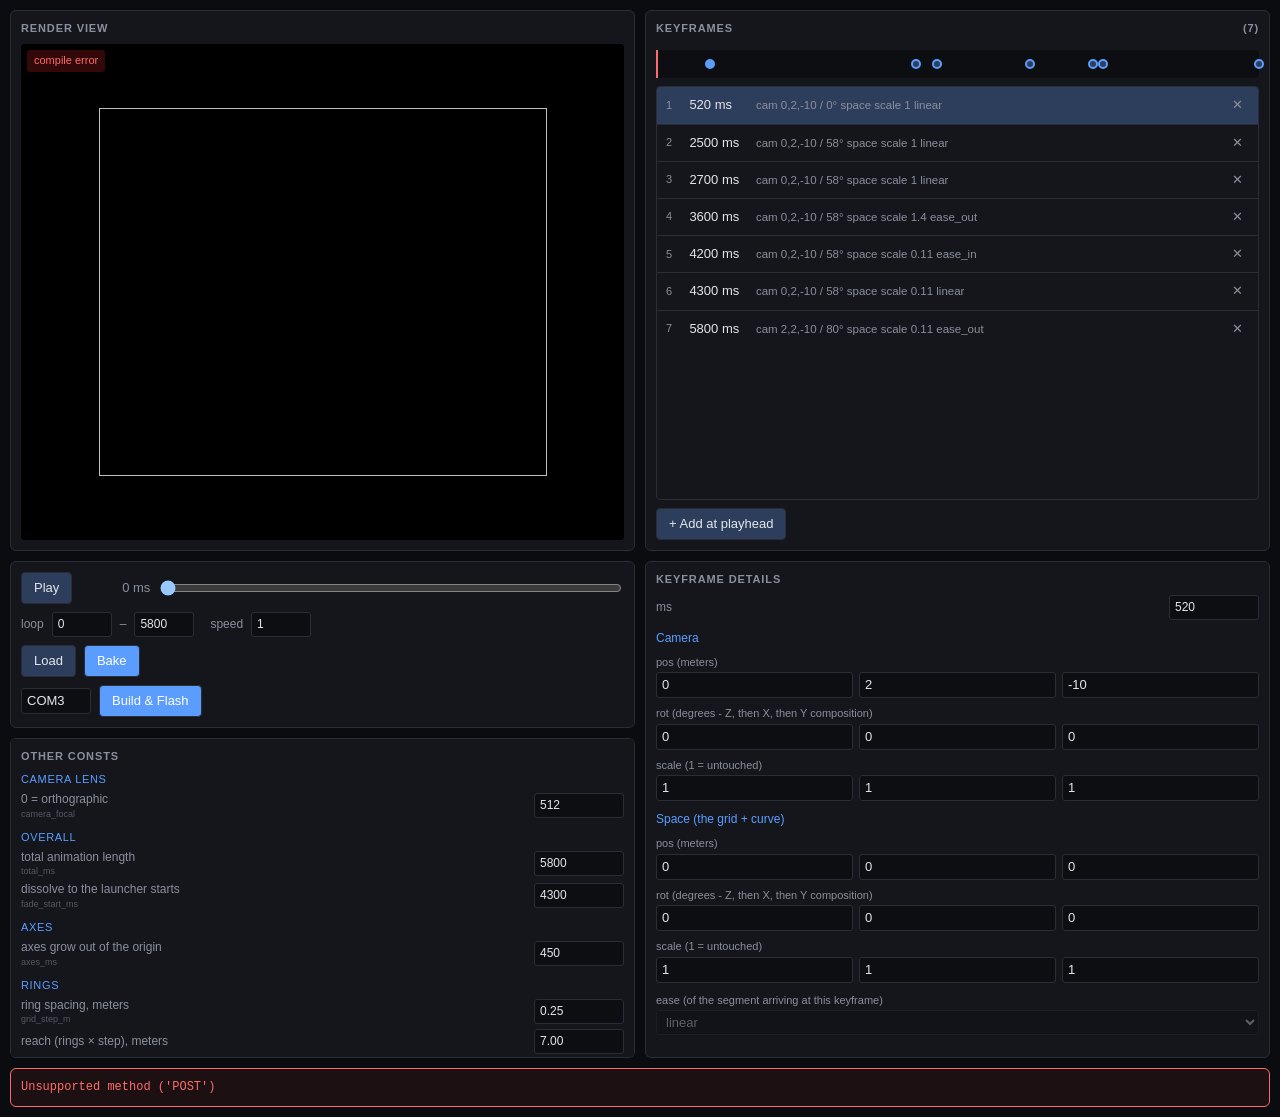
==== commit 8ec3640f: "Carry the title's scale to the typeface you just picked Changing the typeface in the editor left tit" ====
--- a/launcher/tools/boot_anim_editor.html
+++ b/launcher/tools/boot_anim_editor.html
@@ -42,6 +42,9 @@
   "Load" reopens a previously-baked JSON (or any file in this shape) to
   keep editing it. Bake/Load never touch the SCRATCH copy the server
   renders from while you edit - that scratch copy is disposable by design.
+  The page also loads the real, committed boot_anim_timeline.json
+  automatically on open (GET /timeline) - Load is for opening something
+  ELSE, not a prerequisite for starting from what is actually committed.
 
   WHAT "BUILD & FLASH" DOES
 
@@ -170,7 +173,9 @@
     color: var(--text-dim);
     font-variant-numeric: tabular-nums;
   }
-  #renderError {
+  /* #flashError shares this: same look, its own separate element (see
+   * showFlashError()'s own comment on why it is not #renderError). */
+  #renderError, #flashError {
     display: none;
     white-space: pre-wrap;
     font: 12px/1.4 ui-monospace, monospace;
@@ -182,6 +187,7 @@
     max-height: 200px;
     overflow-y: auto;
   }
+  #flashError { margin-top: 8px; }
   #playbar {
     display: flex;
     flex-direction: column;
@@ -377,6 +383,7 @@
       <button id="btnBuildFlash" class="primary">Build &amp; Flash</button>
       <span id="flashStatus"></span>
     </div>
+    <div id="flashError"></div>
   </div>
 
   <div class="panel" id="kfDetailPanel">
@@ -403,9 +410,15 @@
 /* pos in meters, rot in degrees (small3dlib's own Z-then-X-then-Y
  * composition order - see boot_anim_timeline.json's own comment), scale a
  * plain multiplier (1 = untouched) - the exact shape
- * gen_boot_anim_timeline.py's own top comment documents, kept in sync with
- * main/boot/boot_anim_timeline.json by hand since this page has no way to
- * read that file directly (see this file's own top comment on Bake/Load). */
+ * gen_boot_anim_timeline.py's own top comment documents.
+ *
+ * A FALLBACK, not the normal source: the Boot section below fetches the
+ * real, committed main/boot/boot_anim_timeline.json over GET /timeline
+ * and replaces this the moment that lands - see that section's own
+ * comment. This constant only matters when that fetch fails (a server
+ * old enough to predate the endpoint, say), so it stays worth keeping
+ * roughly in sync with the real file by hand, but is no longer the thing
+ * that silently governs a Build & Flash pressed before Load. */
 const DEFAULT_STATE = {
   timing: {
     total_ms: 5800, axes_ms: 450, grid_start_ms: 150, grid_ring_ms: 12,
@@ -418,7 +431,13 @@
     title_stagger_ms: 140, title_flight_ms: 900, title_entry_px: 320,
     title_turns_phase: 229376, title_amplitude_px: 22,
     title_wave_amplitude_px: 11, title_wave_period_ms: 1600,
-    title_wave_stagger_ms: 90, fade_start_ms: 4300, grid_hue_ms: 2600,
+    title_wave_stagger_ms: 90,
+    title_font: 0, title_scale: 1,
+    title_wave_out_ms: 5800, title_wave_fade_ms: 600,
+    title_height_px: 50, title_x_px: 170,
+    title_shadow_dx: 1, title_shadow_dy: 1, title_shadow_alpha: 255,
+    image_start_ms: 5800, image_fade_ms: 800,
+    fade_start_ms: 4300, grid_hue_ms: 2600,
     grid_hue_spread: 70, grid_whiten_max: 120, grid_ceiling_max: 170,
     grid_max: 70,
   },
@@ -489,7 +508,11 @@
   { title: 'Curve', keys: ['pen_start_ms', 'pen_ms', 'pen_finish_ms'] },
   { title: 'Title', keys: ['title_start_ms', 'title_stagger_ms', 'title_flight_ms',
       'title_entry_px', 'title_turns_phase', 'title_amplitude_px',
-      'title_wave_amplitude_px', 'title_wave_period_ms', 'title_wave_stagger_ms'] },
+      'title_wave_amplitude_px', 'title_wave_period_ms', 'title_wave_stagger_ms',
+      'title_scale', 'title_wave_out_ms', 'title_wave_fade_ms',
+      'title_height_px', 'title_x_px', 'title_shadow_dx', 'title_shadow_dy',
+      'title_shadow_alpha'] },
+  { title: 'Image', keys: ['image_start_ms', 'image_fade_ms'] },
 ];
 
 /* A short, human description for every plain `timing[key]` field -
@@ -499,6 +522,17 @@
  * the JSON file needs to see, not something to hide behind a mouseover).
  * A key missing here falls back to showing its own raw name as the label,
  * so a newly-added field never renders as blank. */
+/* The scale each typeface is meant to be drawn at, indexed by title_font's
+ * own id (boot_anim_title_font_id_t in boot_anim.h). Not a preference - it
+ * falls out of how each font was made: gfx_font_lmroman_40 was rasterized
+ * AT 40px so 1 is its native size and anything above it resamples a
+ * coverage atlas (blurry); gfx_font_8x8 is an 8px bitmap whose whole point
+ * is that integer multiples stay crisp, and 5 is what reaches a comparable
+ * ~40px title. Used when the typeface CHANGES; the scale stays editable
+ * afterwards for anyone who wants a bigger or smaller title than the
+ * font's own natural one. */
+const TITLE_FONT_NATURAL_SCALE = { 0: 1, 1: 5 };
+
 const FIELD_LABELS = {
   total_ms: 'total animation length',
   fade_start_ms: 'dissolve to the launcher starts',
@@ -530,6 +564,16 @@
   title_wave_amplitude_px: 'idle wave amplitude once a letter has landed',
   title_wave_period_ms: 'idle wave cycle time',
   title_wave_stagger_ms: 'idle wave phase offset, per letter',
+  title_scale: 'size multiplier - 8x8 bitmap draws at 8xthis; the 40px atlas is native at 1 and resamples above it',
+  title_wave_out_ms: 'when the idle wave starts calming (total_ms = never)',
+  title_wave_fade_ms: 'how long the calming takes (0 = stop dead)',
+  title_height_px: 'how far down the frame the title lands',
+  title_x_px: 'how far into the frame the title lands, left edge',
+  title_shadow_dx: 'drop shadow offset, px right (0/0 disables it)',
+  title_shadow_dy: 'drop shadow offset, px down',
+  title_shadow_alpha: 'shadow density 0-255 (dithered fake transparency)',
+  image_start_ms: 'photograph starts crossing in, scene crossing out',
+  image_fade_ms: 'how long that crossfade takes (0 = instant cut)',
 };
 
 let state = JSON.parse(JSON.stringify(DEFAULT_STATE));
@@ -557,6 +601,7 @@
 const statusEl = document.getElementById('renderStatus');
 const originEl = document.getElementById('originReadout');
 const errorEl = document.getElementById('renderError');
+const flashErrorEl = document.getElementById('flashError');
 const imgEl = document.getElementById('renderImg');
 const scrub = document.getElementById('scrub');
 const msReadout = document.getElementById('msReadout');
@@ -640,6 +685,27 @@
 }
 function hideError() {
   errorEl.style.display = 'none';
+}
+
+/* A SEPARATE element from #renderError/showError() above, not the same
+ * one reused - renderNow() below calls hideError() unconditionally on
+ * every successful render (line ~630), and a render fires on nearly every
+ * keystroke, every scrub, every Play frame; a Build & Flash failure takes
+ * a couple of minutes, plenty of time for an unrelated render to land and
+ * silently wipe it the instant it was shown - measured happening in
+ * practice, not a hypothetical. Positioned right next to the Build &
+ * Flash button itself (see its own spot in the DOM), so unlike
+ * #renderError this is already close to on-screen - 'nearest', not
+ * 'center', is a small nudge for a short viewport rather than a jump, and
+ * safe to do unconditionally here (nothing else on screen is competing
+ * for a render error's own more careful scroll-or-not judgement call). */
+function showFlashError(msg) {
+  flashErrorEl.textContent = msg;
+  flashErrorEl.style.display = 'block';
+  flashErrorEl.scrollIntoView({ behavior: 'auto', block: 'nearest' });
+}
+function hideFlashError() {
+  flashErrorEl.style.display = 'none';
 }
 
 /* The server handles one render at a time (its own top comment: "every
@@ -747,6 +813,41 @@
  * "reach" below has no JSON field of its own to show), a number input.
  * `onInput` gets the parsed number and does whatever else that particular
  * field needs (updateGridExtent(), etc.) beyond just storing it. */
+/* addStateField()'s sibling for a field whose values are a fixed, NAMED
+ * set rather than a range - title_font today. A number box would work (the
+ * value really is just an int on the way to the generator) but would make
+ * the editor the one place in this pipeline where you have to remember
+ * that 1 means the bitmap font; the whole point of this page is that you
+ * choose by looking, not by recalling an encoding. `choices` is an array
+ * of [value, label] pairs, deliberately not an object, so the order shown
+ * is the order written rather than whatever key ordering happens to
+ * survive. */
+function addSelectField(list, label, key, value, choices, onInput) {
+  const l = document.createElement('label');
+  l.className = 'field';
+  const span = document.createElement('span');
+  span.textContent = label;
+  if (key) {
+    const keyLine = document.createElement('span');
+    keyLine.className = 'field-key';
+    keyLine.textContent = key;
+    span.appendChild(keyLine);
+  }
+  const select = document.createElement('select');
+  for (const [v, text] of choices) {
+    const opt = document.createElement('option');
+    opt.value = String(v);
+    opt.textContent = text;
+    if (Number(v) === Number(value)) opt.selected = true;
+    select.appendChild(opt);
+  }
+  select.addEventListener('change', () => onInput(Number(select.value)));
+  l.appendChild(span);
+  l.appendChild(select);
+  list.appendChild(l);
+  return select;
+}
+
 function addStateField(list, label, key, value, onInput, opts) {
   opts = opts || {};
   const l = document.createElement('label');
@@ -839,6 +940,36 @@
       addStateField(list, 'time for one cycle to pass a fixed point, ms',
         'wave_period_ms', state.wave_period_ms,
         v => { state.wave_period_ms = v; renderDebounced(); });
+    }
+
+    if (group.title === 'Title') {
+      /* A dropdown rather than the numeric field the rest of this group
+       * gets - see addSelectField()'s own comment. Rendered ahead of the
+       * group's own keys because which typeface is drawing is the thing
+       * every other title field is being tuned AGAINST: the advances the
+       * letters lay out on, and the scale they need, both follow from it
+       * (see boot_anim.c's draw_title() and BOOT_ANIM_TITLE_FONT's own
+       * comment in boot_anim.h). */
+      addSelectField(list, 'typeface', 'title_font', state.timing.title_font,
+        [[0, 'Computer Modern 40px (Latin Modern Roman Bold)'],
+         [1, 'Built-in 8x8 bitmap (the old default)']],
+        v => {
+          state.timing.title_font = v;
+          /* Carry title_scale to the new typeface's OWN natural scale
+           * rather than leaving whatever suited the last one. The two are
+           * separate knobs on purpose (see BOOT_ANIM_TITLE_FONT's comment
+           * in boot_anim.h), but a multiplier only means anything relative
+           * to a cell size: 1 against the 8px bitmap is an 8px title, so
+           * switching to it and leaving the scale alone renders something
+           * that looks broken rather than like the font being considered.
+           * Overwriting a tuned value is the right trade here - a scale
+           * chosen for a 40px atlas was never going to be the one you
+           * wanted for an 8px cell - and it stays editable right below. */
+          state.timing.title_scale = TITLE_FONT_NATURAL_SCALE[v] || 1;
+          const scaleInput = document.getElementById('timingField_title_scale');
+          if (scaleInput) scaleInput.value = state.timing.title_scale;
+          renderDebounced();
+        });
     }
 
     for (const key of group.keys) {
@@ -1182,6 +1313,140 @@
   URL.revokeObjectURL(url);
 });
 
+/* Shared by both ways a JSON timeline reaches this page: the Load button
+ * below, and the automatic GET /timeline fetch on open (see this file's
+ * own Boot section) - the exact same field-by-field backfill either way,
+ * so a file that predates some field is completed identically whichever
+ * path brought it in. Throws on a file missing the fields every version
+ * has always had; the caller decides what to do with that (Load shows it
+ * to the person who chose the file, boot-time load falls back quietly). */
+function applyLoadedState(loaded) {
+  if (!loaded.timing || !loaded.keyframes || loaded.camera_focal === undefined ||
+      loaded.grid_step_m === undefined) {
+    throw new Error('missing timing/camera_focal/grid_step_m/keyframes');
+  }
+  if (loaded.timing.pen_finish_ms === undefined) {
+    loaded.timing.pen_finish_ms = loaded.timing.fade_start_ms;
+  }
+  /* The wave is newer still - same reasoning, same fallback the
+   * generator itself uses: height 0 turns the ripple off outright, so
+   * an old file keeps behaving exactly like it always did. */
+  if (loaded.wave_height_m === undefined) {
+    loaded.wave_height_m = 0;
+  }
+  /* wave_wavelength_m/wave_period_ms replace an EARLIER version's
+   * wave_decay_m/wave_start_ms/wave_end_ms/wave_ease outright - a
+   * genuine radial sine now, not a travelling front (see
+   * gen_boot_anim_timeline.py's own comment on why a file with a
+   * nonzero wave_height_m from before this existed will not look the
+   * same either way). Same reasonable-starting-point defaults the
+   * generator itself falls back to. */
+  if (loaded.wave_wavelength_m === undefined) {
+    loaded.wave_wavelength_m = 3 * (loaded.grid_step_m || 1);
+  }
+  if (loaded.wave_period_ms === undefined) {
+    loaded.wave_period_ms = 3000;
+  }
+  /* wave_in_ms/wave_out_ms are newer again - starting to lerp in a
+   * second in, and starting to lerp back out a second before the
+   * end, are the same reasonable-starting-point defaults the
+   * generator itself falls back to. */
+  if (loaded.timing.wave_in_ms === undefined) {
+    loaded.timing.wave_in_ms = 1000;
+  }
+  if (loaded.timing.wave_out_ms === undefined) {
+    loaded.timing.wave_out_ms =
+      Math.max(1000, (loaded.timing.total_ms || 5800) - 1000);
+  }
+  /* grid_spokes is newer than grid_rings itself - same default
+   * gen_boot_anim_timeline.py falls back to (the old, unconditional
+   * 8-spoke grid). */
+  if (loaded.timing.grid_spokes === undefined) {
+    loaded.timing.grid_spokes = 8;
+  }
+  /* grid_spoke_dash is newer still - an old file drew every spoke
+   * solid, so 0 (solid) is what keeps it looking the same. */
+  if (loaded.timing.grid_spoke_dash === undefined) {
+    loaded.timing.grid_spoke_dash = 0;
+  }
+  /* grid_spoke_start_ms/grid_spoke_draw_ms are newer again - an old
+   * file drew every spoke at full length instantly, with no outward
+   * reveal. 0/0 reproduces that (see gen_boot_anim_timeline.py's own
+   * comment on why). */
+  if (loaded.timing.grid_spoke_start_ms === undefined) {
+    loaded.timing.grid_spoke_start_ms = 0;
+  }
+  if (loaded.timing.grid_spoke_draw_ms === undefined) {
+    loaded.timing.grid_spoke_draw_ms = 0;
+  }
+  /* title_height_px is newer again - BOOT_ANIM_TITLE_VIEW_Y used to be a
+   * fixed constant (50) in boot_anim.h, so 50 is what keeps an old file
+   * landing the title exactly where it always did. */
+  if (loaded.timing.title_height_px === undefined) {
+    loaded.timing.title_height_px = 50;
+  }
+  /* title_x_px is newer still - BOOT_ANIM_TITLE_VIEW_X used to be a
+   * fixed constant (170) in boot_anim.h, same reason as title_height_px
+   * above. */
+  if (loaded.timing.title_x_px === undefined) {
+    loaded.timing.title_x_px = 170;
+  }
+  /* title_shadow_dx/dy are newer again - the shadow used to be a fixed
+   * (1, 1) two gfx_text_font() calls always drew, so 1/1 is what keeps
+   * an old file looking exactly the same rather than silently losing
+   * its shadow. */
+  if (loaded.timing.title_shadow_dx === undefined) {
+    loaded.timing.title_shadow_dx = 1;
+  }
+  if (loaded.timing.title_shadow_dy === undefined) {
+    loaded.timing.title_shadow_dy = 1;
+  }
+  /* title_shadow_alpha is newer again - the shadow used to be fully
+   * solid (there was no dithering to be less than that), so 255 keeps
+   * an old file looking exactly the same rather than silently turning
+   * translucent. */
+  if (loaded.timing.title_shadow_alpha === undefined) {
+    loaded.timing.title_shadow_alpha = 255;
+  }
+  /* image_start_ms/image_fade_ms are newer again - an old file had no
+   * photograph in it at all, and total_ms is what reproduces that
+   * exactly (see gen_boot_anim_timeline.py's own setdefault comment on
+   * why total_ms, specifically, is the inert value here). */
+  if (loaded.timing.image_start_ms === undefined) {
+    loaded.timing.image_start_ms = loaded.timing.total_ms || 5800;
+  }
+  if (loaded.timing.image_fade_ms === undefined) {
+    loaded.timing.image_fade_ms = 800;
+  }
+  /* title_wave_out_ms/title_wave_fade_ms are newer again - an old file had
+   * an idle wave that never calmed, and total_ms is what reproduces that
+   * exactly, on the same reasoning image_start_ms above uses. */
+  if (loaded.timing.title_wave_out_ms === undefined) {
+    loaded.timing.title_wave_out_ms = loaded.timing.total_ms || 5800;
+  }
+  if (loaded.timing.title_wave_fade_ms === undefined) {
+    loaded.timing.title_wave_fade_ms = 600;
+  }
+  /* title_font/title_scale are newer again - a file baked before them was
+   * drawn with the 40px coverage atlas at 1x, since that pairing was
+   * hardcoded at the time. Same reasoning as the generator's own
+   * setdefault; see it for why this is not the 8x8-at-5x pairing. */
+  if (loaded.timing.title_font === undefined) {
+    loaded.timing.title_font = 0;
+  }
+  if (loaded.timing.title_scale === undefined) {
+    loaded.timing.title_scale = 1;
+  }
+  state = loaded;
+  selectedKf = 0;
+  playhead = 0;
+  renderConsts();
+  renderKfTrack();
+  renderKfList();
+  renderKfDetail();
+  renderFrame();
+}
+
 document.getElementById('btnLoad').addEventListener('click', () => {
   document.getElementById('fileInput').click();
 });
@@ -1191,79 +1456,7 @@
   const reader = new FileReader();
   reader.onload = () => {
     try {
-      const loaded = JSON.parse(reader.result);
-      if (!loaded.timing || !loaded.keyframes || loaded.camera_focal === undefined ||
-          loaded.grid_step_m === undefined) {
-        throw new Error('missing timing/camera_focal/grid_step_m/keyframes');
-      }
-      /* pen_finish_ms is newer than fade_start_ms - a file baked before it
-       * existed has no way to carry it. Same default the generator itself
-       * falls back to (gen_boot_anim_timeline.py's own comment on why
-       * fade_start_ms reproduces the old, coupled behaviour exactly) - done
-       * here too so the field shows the value actually in effect rather
-       * than sitting blank until the next edit touches it. */
-      if (loaded.timing.pen_finish_ms === undefined) {
-        loaded.timing.pen_finish_ms = loaded.timing.fade_start_ms;
-      }
-      /* The wave is newer still - same reasoning, same fallback the
-       * generator itself uses: height 0 turns the ripple off outright, so
-       * an old file keeps behaving exactly like it always did. */
-      if (loaded.wave_height_m === undefined) {
-        loaded.wave_height_m = 0;
-      }
-      /* wave_wavelength_m/wave_period_ms replace an EARLIER version's
-       * wave_decay_m/wave_start_ms/wave_end_ms/wave_ease outright - a
-       * genuine radial sine now, not a travelling front (see
-       * gen_boot_anim_timeline.py's own comment on why a file with a
-       * nonzero wave_height_m from before this existed will not look the
-       * same either way). Same reasonable-starting-point defaults the
-       * generator itself falls back to. */
-      if (loaded.wave_wavelength_m === undefined) {
-        loaded.wave_wavelength_m = 3 * (loaded.grid_step_m || 1);
-      }
-      if (loaded.wave_period_ms === undefined) {
-        loaded.wave_period_ms = 3000;
-      }
-      /* wave_in_ms/wave_out_ms are newer again - starting to lerp in a
-       * second in, and starting to lerp back out a second before the
-       * end, are the same reasonable-starting-point defaults the
-       * generator itself falls back to. */
-      if (loaded.timing.wave_in_ms === undefined) {
-        loaded.timing.wave_in_ms = 1000;
-      }
-      if (loaded.timing.wave_out_ms === undefined) {
-        loaded.timing.wave_out_ms =
-          Math.max(1000, (loaded.timing.total_ms || 5800) - 1000);
-      }
-      /* grid_spokes is newer than grid_rings itself - same default
-       * gen_boot_anim_timeline.py falls back to (the old, unconditional
-       * 8-spoke grid). */
-      if (loaded.timing.grid_spokes === undefined) {
-        loaded.timing.grid_spokes = 8;
-      }
-      /* grid_spoke_dash is newer still - an old file drew every spoke
-       * solid, so 0 (solid) is what keeps it looking the same. */
-      if (loaded.timing.grid_spoke_dash === undefined) {
-        loaded.timing.grid_spoke_dash = 0;
-      }
-      /* grid_spoke_start_ms/grid_spoke_draw_ms are newer again - an old
-       * file drew every spoke at full length instantly, with no outward
-       * reveal. 0/0 reproduces that (see gen_boot_anim_timeline.py's own
-       * comment on why). */
-      if (loaded.timing.grid_spoke_start_ms === undefined) {
-        loaded.timing.grid_spoke_start_ms = 0;
-      }
-      if (loaded.timing.grid_spoke_draw_ms === undefined) {
-        loaded.timing.grid_spoke_draw_ms = 0;
-      }
-      state = loaded;
-      selectedKf = 0;
-      playhead = 0;
-      renderConsts();
-      renderKfTrack();
-      renderKfList();
-      renderKfDetail();
-      renderFrame();
+      applyLoadedState(JSON.parse(reader.result));
     } catch (err) {
       alert('Could not load that file as a boot_anim_timeline.json: ' + err.message);
     }
@@ -1295,7 +1488,7 @@
   btnBuildFlash.disabled = true;
   flashStatusEl.textContent = 'building & flashing... (can take a minute)';
   flashStatusEl.style.color = 'var(--text-dim)';
-  hideError();
+  hideFlashError();
 
   try {
     const res = await fetch('/build_flash', {
@@ -1315,7 +1508,7 @@
     if (!res.ok) {
       flashStatusEl.textContent = 'failed';
       flashStatusEl.style.color = 'var(--danger)';
-      showError(body.error || ('HTTP ' + res.status));
+      showFlashError(body.error || ('HTTP ' + res.status));
       return;
     }
     flashStatusEl.textContent = 'flashed to ' + port;
@@ -1323,7 +1516,7 @@
   } catch (err) {
     flashStatusEl.textContent = 'failed';
     flashStatusEl.style.color = 'var(--danger)';
-    showError('Could not reach boot_anim_editor_server.py - is it still running?\n' + err);
+    showFlashError('Could not reach boot_anim_editor_server.py - is it still running?\n' + err);
   } finally {
     btnBuildFlash.disabled = false;
   }
@@ -1338,6 +1531,26 @@
 renderKfList();
 renderKfDetail();
 renderFrame();
+
+/* Then immediately try to replace DEFAULT_STATE's hand-duplicated copy
+ * (see its own top comment) with the REAL committed timeline, via GET
+ * /timeline (see boot_anim_editor_server.py's own comment on that
+ * endpoint) - the page above already rendered once against DEFAULT_STATE
+ * so there is always something on screen even if this fetch is slow, and
+ * a second render() call once it lands is cheap next to the alternative
+ * of opening on a copy that silently drifts from what is actually
+ * committed. Failure (server too old, file unreadable, bad JSON) falls
+ * back to staying on DEFAULT_STATE quietly - this page still needs to
+ * work against a server that predates this endpoint, and a failed
+ * best-effort refresh is not something the person opening the page needs
+ * an alert() for. */
+fetch('/timeline')
+  .then((res) => (res.ok ? res.json() : Promise.reject(new Error('HTTP ' + res.status))))
+  .then((loaded) => applyLoadedState(loaded))
+  .catch((err) => {
+    console.warn('boot_anim_editor: could not load the real committed ' +
+      'timeline from GET /timeline, staying on DEFAULT_STATE:', err);
+  });
 </script>
 </body>
 </html>
